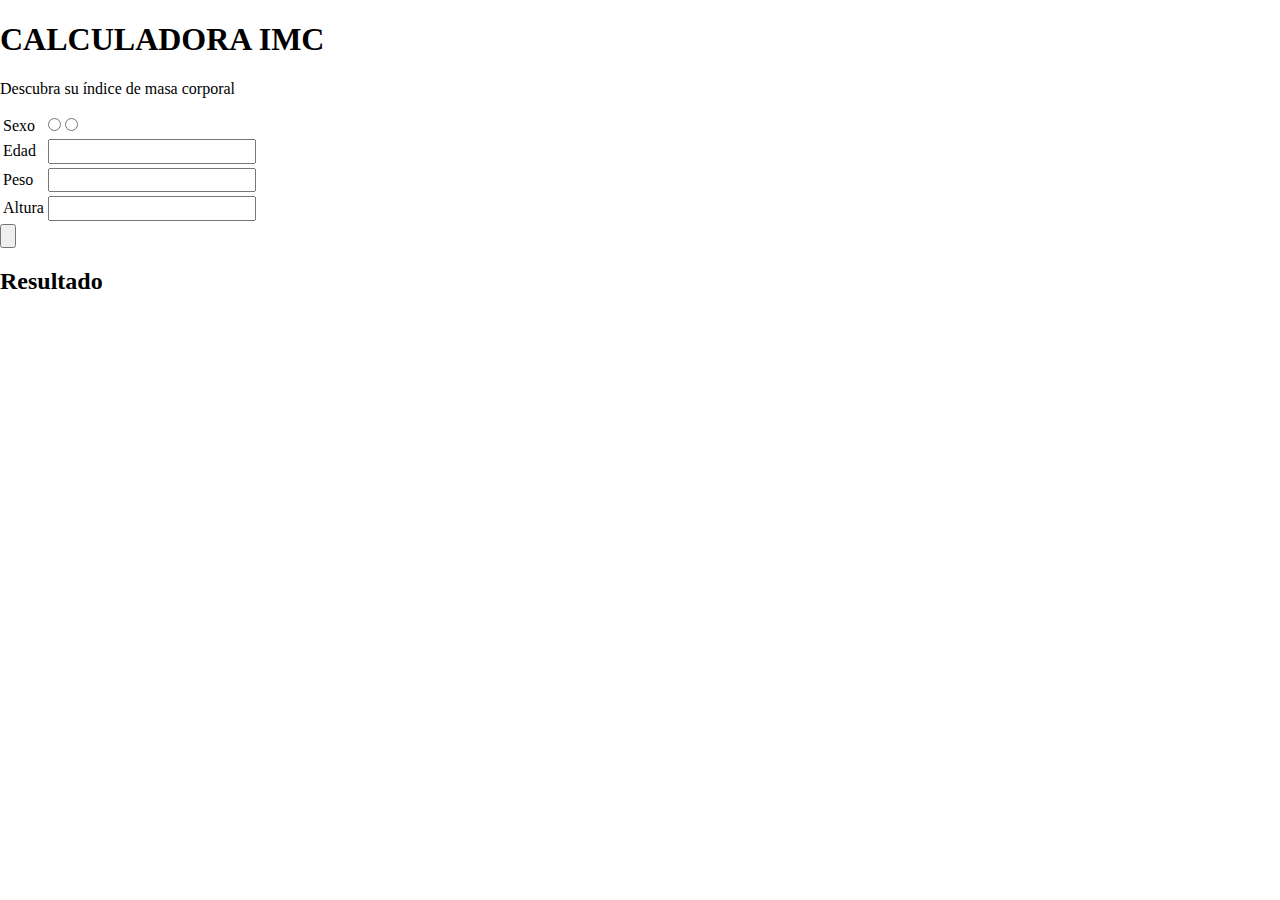
==== index.html @ 58a0bb4a "Created initial project structure." ====
<!DOCTYPE html>
<html lang="es">

<head>
  <meta charset="UTF-8">
  <meta name="viewport" content="width=device-width, initial-scale=1.0">
  <link rel="stylesheet" href="css/normalize.css">
  <link rel="stylesheet" href="css/style.css">
  <title>Calculadora IMC</title>
</head>

<body>
  <header class="header-content">
    <div class="title-container">
      <h1 class="title">CALCULADORA IMC</h1>
    </div>
  </header>
  <main class="main-content">
    <form action="" class="form-container">
      <div class="message-container">
        <p class="message">Descubra su índice de masa corporal</p>
      </div>
      <table>
        <tr class="table-row">
          <td class="table-data">
            <label for="sex" class="form-label">Sexo</label>
          </td>
          <td class="table-data">
            <input type="radio" name="sex" id="male" class="radio-button">
            <input type="radio" name="sex" id="female" class="radio-button">
          </td>
        </tr>
        <tr class="table-row">
          <td class="table-data">
            <label for="age" class="form-label">Edad</label>
          </td>
          <td class="table-data">
            <input type="number" name="age" id="age" class="text-box">
          </td>
        </tr>
        <tr class="table-row">
          <td class="table-data">
            <label for="weight" class="form-label">Peso</label>
          </td>
          <td class="table-data">
            <input type="number" name="weight" id="weight" class="text-box">
          </td>
        </tr>
        <tr class="table-row">
          <td class="table-data">
            <label for="height" class="form-label">Altura</label>
          </td>
          <td class="table-data">
            <input type="number" name="height" id="height" class="text-box">
          </td>
        </tr>
      </table>
      <div class="button-container">
        <input type="button" value="" class="send-button">
      </div>
    </form>
    <div class="result-container">
      <div class="title-2-container">
        <h2 class="title-2">
          Resultado
        </h2>
      </div>
      <div class="result-number-container">
        <p class="result-number"></p>
      </div>
      <div class="status-bar-container">
        <!--TODO-->
      </div>
      <div class="legend-status-container">
        <!--TODO-->
      </div>
    </div>
  </main>
  <footer class="footer-content">

  </footer>
</body>

</html>
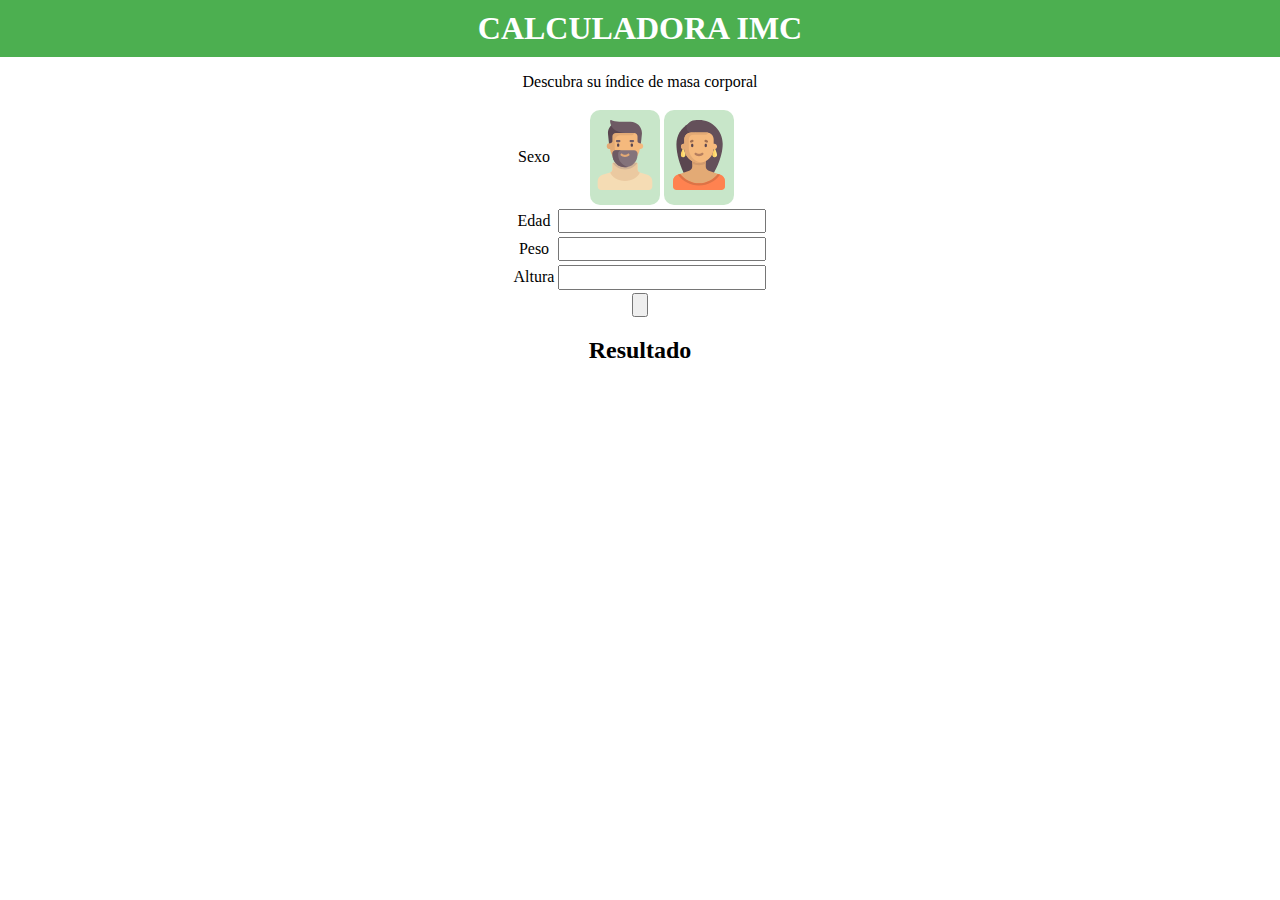
==== commit 05f256a6: "Finished radio inputs" ====
--- a/index.html
+++ b/index.html
@@ -20,14 +20,18 @@
       <div class="message-container">
         <p class="message">Descubra su índice de masa corporal</p>
       </div>
-      <table>
+      <table class="table-container">
         <tr class="table-row">
           <td class="table-data">
             <label for="sex" class="form-label">Sexo</label>
           </td>
           <td class="table-data">
-            <input type="radio" name="sex" id="male" class="radio-button">
-            <input type="radio" name="sex" id="female" class="radio-button">
+            <div class="radio-container">
+              <input type="radio" name="sex" id="male" class="radio-button">
+              <label for="male" class="radio-icon-label"><img src="icons/hombre.svg" alt="" class="radio-icon"></label>
+              <input type="radio" name="sex" id="female" class="radio-button">
+              <label for="female" class="radio-icon-label"><img src="icons/mujer.svg" alt="" class="radio-icon"></label>
+            </div>
           </td>
         </tr>
         <tr class="table-row">
@@ -79,6 +83,7 @@
   <footer class="footer-content">
 
   </footer>
+  <script src="scripts/script.js"></script>
 </body>
 
 </html>--- a/css/style.css
+++ b/css/style.css
@@ -0,0 +1,133 @@
+/* Icons
+https://www.flaticon.es/icono-gratis/hombre_921110?term=hombre&page=1&position=11&page=1&position=11&related_id=921110&origin=search 
+
+https://www.flaticon.es/icono-gratis/mujer_921089?term=mujer&related_id=921089*/
+
+/* Palette generated by Material Palette - materialpalette.com/green/cyan */
+:root {
+  --dark-primary-color: #388e3c;
+  --default-primary-color: #4caf50;
+  --light-primary-color: #c8e6c9;
+  --text-primary-color: #ffffff;
+  --accent-color: #00bcd4;
+  --primary-text-color: #212121;
+  --secondary-text-color: #757575;
+  --divider-color: #bdbdbd;
+}
+
+* {
+  box-sizing: border-box;
+}
+
+.header-content {
+  background-color: var(--default-primary-color);
+}
+
+.title-container {
+  text-align: center;
+  padding-top: 10px;
+  padding-bottom: 10px;
+}
+
+.title {
+  margin: 0;
+  color: var(--text-primary-color);
+}
+
+.main-content {
+}
+
+.form-container {
+}
+
+.message-container {
+  text-align: center;
+}
+
+.message {
+}
+
+.table-container {
+  margin-left: auto;
+  margin-right: auto;
+}
+
+.table-row {
+}
+
+.table-data {
+  text-align: center;
+}
+
+.form-label {
+}
+
+.radio-container {
+}
+
+.radio-button {
+  display: none;
+}
+
+.radio-button:checked + .radio-icon-label {
+  background-color: var(--accent-color);
+}
+
+.radio-icon-label {
+  display: inline-block;
+  background-color: var(--light-primary-color);
+  padding-top: 10px;
+  padding-bottom: 10px;
+  border-radius: 10px;
+}
+
+.radio-icon-label:hover {
+  cursor: pointer;
+  box-shadow: inset 0px 0px 10px 3px var(--accent-color);
+  transition: 0.1s;
+}
+
+.radio-icon-label:active {
+  transform: scale(0.9);
+}
+
+.radio-icon {
+  margin-left: auto;
+  margin-right: auto;
+  width: 70px;
+}
+
+.radio-icon .text-box {
+}
+
+.button-container {
+  text-align: center;
+}
+
+.send-button {
+}
+
+.result-container {
+}
+
+.title-2-container {
+  text-align: center;
+}
+
+.title-2 {
+}
+
+.result-number-container {
+}
+
+.result-number {
+}
+
+.status-bar-container {
+}
+
+.legend-status-container {
+}
+
+.footer-content {
+}
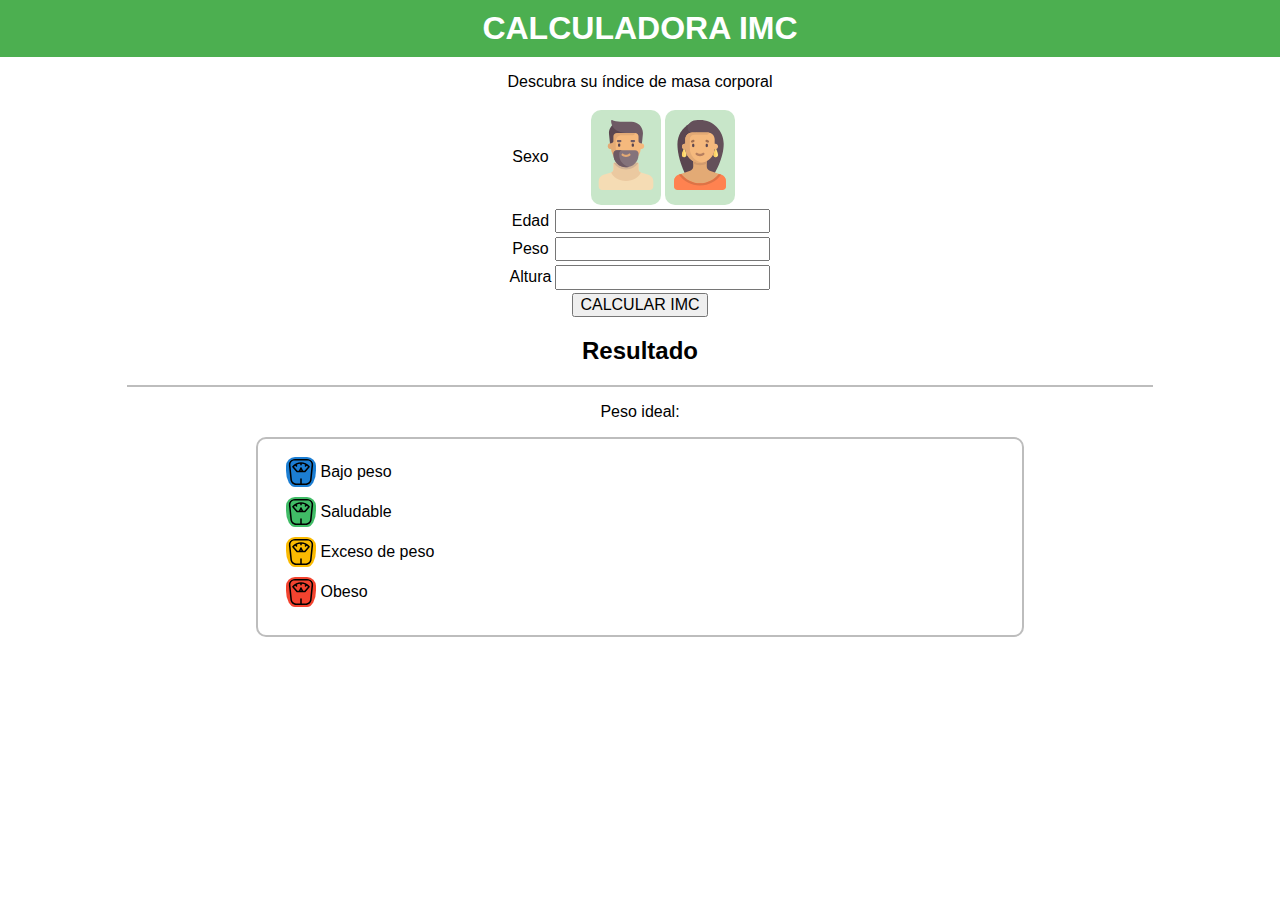
==== commit 75214c69: "Finished legends" ====
--- a/index.html
+++ b/index.html
@@ -23,13 +23,13 @@
       <table class="table-container">
         <tr class="table-row">
           <td class="table-data">
-            <label for="sex" class="form-label">Sexo</label>
+            <label for="gender" class="form-label">Sexo</label>
           </td>
           <td class="table-data">
             <div class="radio-container">
-              <input type="radio" name="sex" id="male" class="radio-button">
+              <input type="radio" name="gender" id="male" class="radio-button">
               <label for="male" class="radio-icon-label"><img src="icons/hombre.svg" alt="" class="radio-icon"></label>
-              <input type="radio" name="sex" id="female" class="radio-button">
+              <input type="radio" name="gender" id="female" class="radio-button">
               <label for="female" class="radio-icon-label"><img src="icons/mujer.svg" alt="" class="radio-icon"></label>
             </div>
           </td>
@@ -60,7 +60,7 @@
         </tr>
       </table>
       <div class="button-container">
-        <input type="button" value="" class="send-button">
+        <input type="button" value="CALCULAR IMC" class="send-button">
       </div>
     </form>
     <div class="result-container">
@@ -75,8 +75,27 @@
       <div class="status-bar-container">
         <!--TODO-->
       </div>
+      <hr class="separator">
+      <div class="message-container">
+        <p class="message">Peso ideal:</p>
+      </div>
       <div class="legend-status-container">
-        <!--TODO-->
+        <div class="legend-status"><img src="icons/weighing-scale.svg" alt="Weight sacle image" class="image-status"
+            id="underweight">
+          <p class="text-status">Bajo peso</p>
+        </div>
+        <div class="legend-status"><img src="icons/weighing-scale.svg" alt="Weight sacle image" class="image-status"
+            id="normal">
+          <p class="text-status">Saludable</p>
+        </div>
+        <div class="legend-status"><img src="icons/weighing-scale.svg" alt="Weight sacle image" class="image-status"
+            id="overweight">
+          <p class="text-status">Exceso de peso</p>
+        </div>
+        <div class="legend-status"><img src="icons/weighing-scale.svg" alt="Weight sacle image" class="image-status"
+            id="obese">
+          <p class="text-status">Obeso</p>
+        </div>
       </div>
     </div>
   </main>
--- a/css/style.css
+++ b/css/style.css
@@ -21,6 +21,7 @@
 
 .header-content {
   background-color: var(--default-primary-color);
+  font-family: "Poppins", sans-serif;
 }
 
 .title-container {
@@ -35,6 +36,7 @@
 }
 
 .main-content {
+  font-family: "Poppins", sans-serif;
 }
 
 .form-container {
@@ -118,6 +120,7 @@
 }
 
 .result-number-container {
+  text-align: center;
 }
 
 .result-number {
@@ -126,7 +129,58 @@
 .status-bar-container {
 }
 
+.separator {
+  border: solid 1px var(--divider-color);
+  width: 80%;
+}
+
 .legend-status-container {
+  width: 60%;
+  margin-right: auto;
+  margin-left: auto;
+  margin-bottom: 20px;
+  padding-top: 20px;
+  padding-left: 30px;
+  padding-bottom: 20px;
+  border-radius: 10px;
+  box-shadow: inset 0px 0px 0px 2px var(--divider-color);
+}
+
+.legend-status {
+  margin-bottom: 10px;
+}
+
+.image-status {
+  display: inline-block;
+  width: 30px;
+  border-top-left-radius: 30% 30%;
+  border-top-right-radius: 30% 30%;
+  border-bottom-left-radius: 30% 55%;
+  border-bottom-right-radius: 30% 55%;
+  padding: 2px;
+  vertical-align: middle;
+}
+
+#underweight {
+  background-color: #1c7ed3;
+}
+
+#normal {
+  background-color: #40bc66;
+}
+
+#overweight {
+  background-color: #faba01;
+}
+
+#obese {
+  background-color: #f3432f;
+}
+
+.text-status {
+  display: inline-block;
+  margin: 0;
+  vertical-align: middle;
 }
 
 .footer-content {
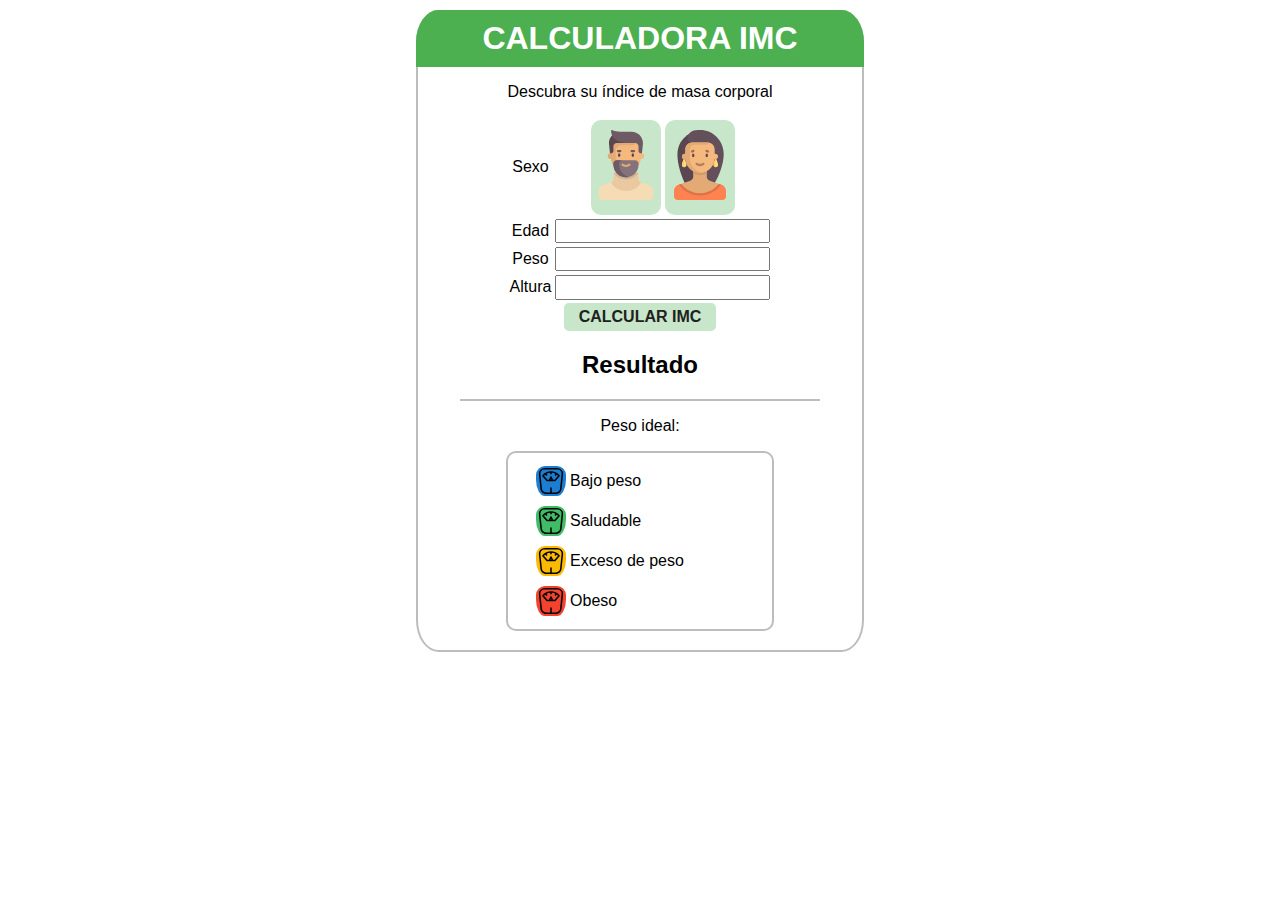
==== commit fece47ad: "Finished initial css" ====
--- a/index.html
+++ b/index.html
@@ -10,95 +10,99 @@
 </head>
 
 <body>
-  <header class="header-content">
-    <div class="title-container">
-      <h1 class="title">CALCULADORA IMC</h1>
-    </div>
-  </header>
-  <main class="main-content">
-    <form action="" class="form-container">
-      <div class="message-container">
-        <p class="message">Descubra su índice de masa corporal</p>
+  <div class="general-container">
+    <header class="header-content">
+      <div class="title-container">
+        <h1 class="title">CALCULADORA IMC</h1>
       </div>
-      <table class="table-container">
-        <tr class="table-row">
-          <td class="table-data">
-            <label for="gender" class="form-label">Sexo</label>
-          </td>
-          <td class="table-data">
-            <div class="radio-container">
-              <input type="radio" name="gender" id="male" class="radio-button">
-              <label for="male" class="radio-icon-label"><img src="icons/hombre.svg" alt="" class="radio-icon"></label>
-              <input type="radio" name="gender" id="female" class="radio-button">
-              <label for="female" class="radio-icon-label"><img src="icons/mujer.svg" alt="" class="radio-icon"></label>
-            </div>
-          </td>
-        </tr>
-        <tr class="table-row">
-          <td class="table-data">
-            <label for="age" class="form-label">Edad</label>
-          </td>
-          <td class="table-data">
-            <input type="number" name="age" id="age" class="text-box">
-          </td>
-        </tr>
-        <tr class="table-row">
-          <td class="table-data">
-            <label for="weight" class="form-label">Peso</label>
-          </td>
-          <td class="table-data">
-            <input type="number" name="weight" id="weight" class="text-box">
-          </td>
-        </tr>
-        <tr class="table-row">
-          <td class="table-data">
-            <label for="height" class="form-label">Altura</label>
-          </td>
-          <td class="table-data">
-            <input type="number" name="height" id="height" class="text-box">
-          </td>
-        </tr>
-      </table>
-      <div class="button-container">
-        <input type="button" value="CALCULAR IMC" class="send-button">
-      </div>
-    </form>
-    <div class="result-container">
-      <div class="title-2-container">
-        <h2 class="title-2">
-          Resultado
-        </h2>
-      </div>
-      <div class="result-number-container">
-        <p class="result-number"></p>
-      </div>
-      <div class="status-bar-container">
-        <!--TODO-->
-      </div>
-      <hr class="separator">
-      <div class="message-container">
-        <p class="message">Peso ideal:</p>
-      </div>
-      <div class="legend-status-container">
-        <div class="legend-status"><img src="icons/weighing-scale.svg" alt="Weight sacle image" class="image-status"
-            id="underweight">
-          <p class="text-status">Bajo peso</p>
+    </header>
+    <main class="main-content">
+      <form action="" class="form-container">
+        <div class="message-container">
+          <p class="message">Descubra su índice de masa corporal</p>
         </div>
-        <div class="legend-status"><img src="icons/weighing-scale.svg" alt="Weight sacle image" class="image-status"
-            id="normal">
-          <p class="text-status">Saludable</p>
+        <table class="table-container">
+          <tr class="table-row">
+            <td class="table-data">
+              <label for="gender" class="form-label">Sexo</label>
+            </td>
+            <td class="table-data">
+              <div class="radio-container">
+                <input type="radio" name="gender" id="male" class="radio-button">
+                <label for="male" class="radio-icon-label"><img src="icons/hombre.svg" alt=""
+                    class="radio-icon"></label>
+                <input type="radio" name="gender" id="female" class="radio-button">
+                <label for="female" class="radio-icon-label"><img src="icons/mujer.svg" alt=""
+                    class="radio-icon"></label>
+              </div>
+            </td>
+          </tr>
+          <tr class="table-row">
+            <td class="table-data">
+              <label for="age" class="form-label">Edad</label>
+            </td>
+            <td class="table-data">
+              <input type="number" name="age" id="age" class="text-box">
+            </td>
+          </tr>
+          <tr class="table-row">
+            <td class="table-data">
+              <label for="weight" class="form-label">Peso</label>
+            </td>
+            <td class="table-data">
+              <input type="number" name="weight" id="weight" class="text-box">
+            </td>
+          </tr>
+          <tr class="table-row">
+            <td class="table-data">
+              <label for="height" class="form-label">Altura</label>
+            </td>
+            <td class="table-data">
+              <input type="number" name="height" id="height" class="text-box">
+            </td>
+          </tr>
+        </table>
+        <div class="button-container">
+          <input type="button" value="CALCULAR IMC" class="send-button">
         </div>
-        <div class="legend-status"><img src="icons/weighing-scale.svg" alt="Weight sacle image" class="image-status"
-            id="overweight">
-          <p class="text-status">Exceso de peso</p>
+      </form>
+      <div class="result-container">
+        <div class="title-2-container">
+          <h2 class="title-2">
+            Resultado
+          </h2>
         </div>
-        <div class="legend-status"><img src="icons/weighing-scale.svg" alt="Weight sacle image" class="image-status"
-            id="obese">
-          <p class="text-status">Obeso</p>
+        <div class="result-number-container">
+          <p class="result-number"></p>
+        </div>
+        <div class="status-bar-container">
+          <!--TODO-->
+        </div>
+        <hr class="separator">
+        <div class="message-container">
+          <p class="message">Peso ideal:</p>
+        </div>
+        <div class="legend-status-container">
+          <div class="legend-status"><img src="icons/weighing-scale.svg" alt="Weight sacle image" class="image-status"
+              id="underweight">
+            <p class="text-status">Bajo peso</p>
+          </div>
+          <div class="legend-status"><img src="icons/weighing-scale.svg" alt="Weight sacle image" class="image-status"
+              id="normal">
+            <p class="text-status">Saludable</p>
+          </div>
+          <div class="legend-status"><img src="icons/weighing-scale.svg" alt="Weight sacle image" class="image-status"
+              id="overweight">
+            <p class="text-status">Exceso de peso</p>
+          </div>
+          <div class="legend-status"><img src="icons/weighing-scale.svg" alt="Weight sacle image" class="image-status"
+              id="obese">
+            <p class="text-status">Obeso</p>
+          </div>
         </div>
       </div>
-    </div>
-  </main>
+    </main>
+  </div>
   <footer class="footer-content">
 
   </footer>
--- a/css/style.css
+++ b/css/style.css
@@ -19,9 +19,24 @@
   box-sizing: border-box;
 }
 
+.general-container {
+  width: 35%;
+  min-width: fit-content;
+  margin-top: 10px;
+  margin-right: auto;
+  margin-left: auto;
+  margin-bottom: 10px;
+  padding-bottom: 1px;
+  box-shadow: inset 0px 0px 0px 2px var(--divider-color);
+  border-radius: 5%;
+  overflow: hidden;
+}
+
 .header-content {
   background-color: var(--default-primary-color);
   font-family: "Poppins", sans-serif;
+  padding-left: 10px;
+  padding-right: 10px;
 }
 
 .title-container {
@@ -107,6 +122,22 @@
 }
 
 .send-button {
+  border: none;
+  background-color: var(--light-primary-color);
+  color: var(--primary-text-color);
+  font-weight: bolder;
+  padding: 5px 15px;
+  border-radius: 5px;
+  transition: 0.1s;
+}
+
+.send-button:hover {
+  box-shadow: inset 0px 0px 5px 1px var(--accent-color);
+}
+
+.send-button:active {
+  transform: scale(0.9);
+  background-color: var(--accent-color);
 }
 
 .result-container {
@@ -139,9 +170,9 @@
   margin-right: auto;
   margin-left: auto;
   margin-bottom: 20px;
-  padding-top: 20px;
+  padding-top: 15px;
   padding-left: 30px;
-  padding-bottom: 20px;
+  padding-bottom: 5px;
   border-radius: 10px;
   box-shadow: inset 0px 0px 0px 2px var(--divider-color);
 }
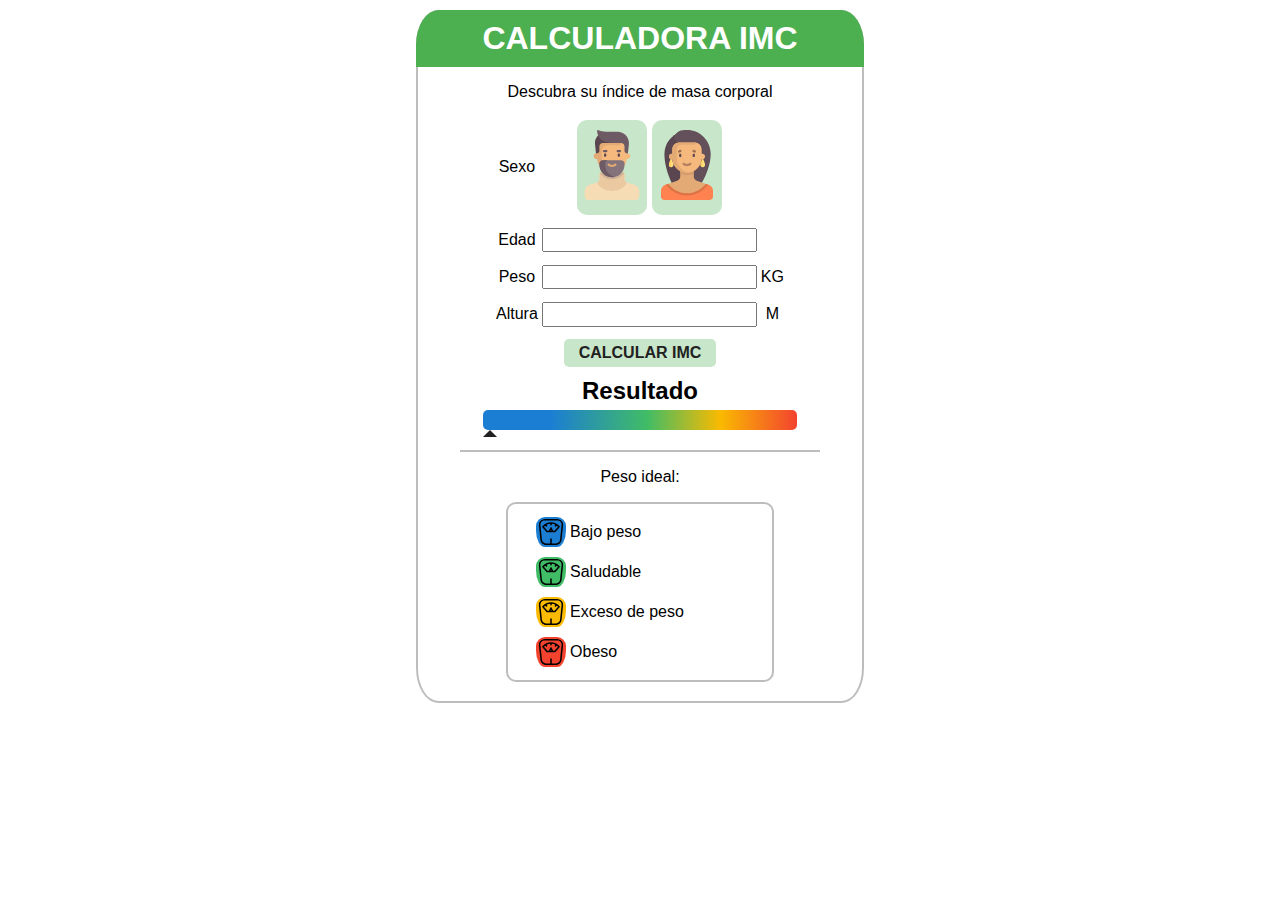
==== commit 6dd192d2: "Finished status bar" ====
--- a/index.html
+++ b/index.html
@@ -44,6 +44,7 @@
             <td class="table-data">
               <input type="number" name="age" id="age" class="text-box">
             </td>
+            <td class="table-data"></td>
           </tr>
           <tr class="table-row">
             <td class="table-data">
@@ -52,6 +53,9 @@
             <td class="table-data">
               <input type="number" name="weight" id="weight" class="text-box">
             </td>
+            <td class="table-data">
+              <p class="unit-measure">KG</p>
+            </td>
           </tr>
           <tr class="table-row">
             <td class="table-data">
@@ -59,6 +63,9 @@
             </td>
             <td class="table-data">
               <input type="number" name="height" id="height" class="text-box">
+            </td>
+            <td class="table-data">
+              <p class="unit-measure">M</p>
             </td>
           </tr>
         </table>
@@ -76,11 +83,13 @@
           <p class="result-number"></p>
         </div>
         <div class="status-bar-container">
-          <!--TODO-->
+          <div class="status-bar">
+            <div class="status-bar-indicator"></div>
+          </div>
         </div>
         <hr class="separator">
         <div class="message-container">
-          <p class="message">Peso ideal:</p>
+          <p class="message ideal-weight-message">Peso ideal:</p>
         </div>
         <div class="legend-status-container">
           <div class="legend-status"><img src="icons/weighing-scale.svg" alt="Weight sacle image" class="image-status"
--- a/css/style.css
+++ b/css/style.css
@@ -13,6 +13,11 @@
   --primary-text-color: #212121;
   --secondary-text-color: #757575;
   --divider-color: #bdbdbd;
+
+  --underweight: #1c7ed3;
+  --normal: #40bc66;
+  --overweight: #faba01;
+  --obese: #f3432f;
 }
 
 * {
@@ -74,6 +79,14 @@
 
 .table-data {
   text-align: center;
+  padding-bottom: 10px;
+}
+
+.text-box {
+}
+
+.unit-measure {
+  margin: 0;
 }
 
 .form-label {
@@ -129,6 +142,7 @@
   padding: 5px 15px;
   border-radius: 5px;
   transition: 0.1s;
+  margin-bottom: 10px;
 }
 
 .send-button:hover {
@@ -145,24 +159,63 @@
 
 .title-2-container {
   text-align: center;
+  margin-bottom: 5px;
 }
 
 .title-2 {
+  margin: 0;
 }
 
 .result-number-container {
   text-align: center;
+  margin-bottom: 5px;
+  font-weight: bolder;
+  color: var(--default-primary-color);
+  font-size: 36px;
 }
 
 .result-number {
+  margin: 0;
 }
 
 .status-bar-container {
+  text-align: center;
+  margin-bottom: 20px;
+}
+
+.status-bar {
+  position: relative;
+  width: 70%;
+  background: linear-gradient(
+    to right,
+    var(--underweight) 21.53%,
+    var(--normal) 52.15%,
+    var(--overweight) 75.59%,
+    var(--obese) 100%
+  );
+  margin-right: auto;
+  margin-left: auto;
+
+  height: 20px;
+  border-radius: 5px;
+}
+
+.status-bar-indicator {
+  position: absolute;
+  width: 0;
+  height: 0;
+  border-left: 7px solid transparent;
+  border-right: 7px solid transparent;
+  border-bottom: 7px solid var(--primary-text-color);
+  top: 20px;
 }
 
 .separator {
   border: solid 1px var(--divider-color);
   width: 80%;
+}
+
+.ideal-weight-message {
 }
 
 .legend-status-container {
@@ -193,19 +246,19 @@
 }
 
 #underweight {
-  background-color: #1c7ed3;
+  background-color: var(--underweight);
 }
 
 #normal {
-  background-color: #40bc66;
+  background-color: var(--normal);
 }
 
 #overweight {
-  background-color: #faba01;
+  background-color: var(--overweight);
 }
 
 #obese {
-  background-color: #f3432f;
+  background-color: var(--obese);
 }
 
 .text-status {
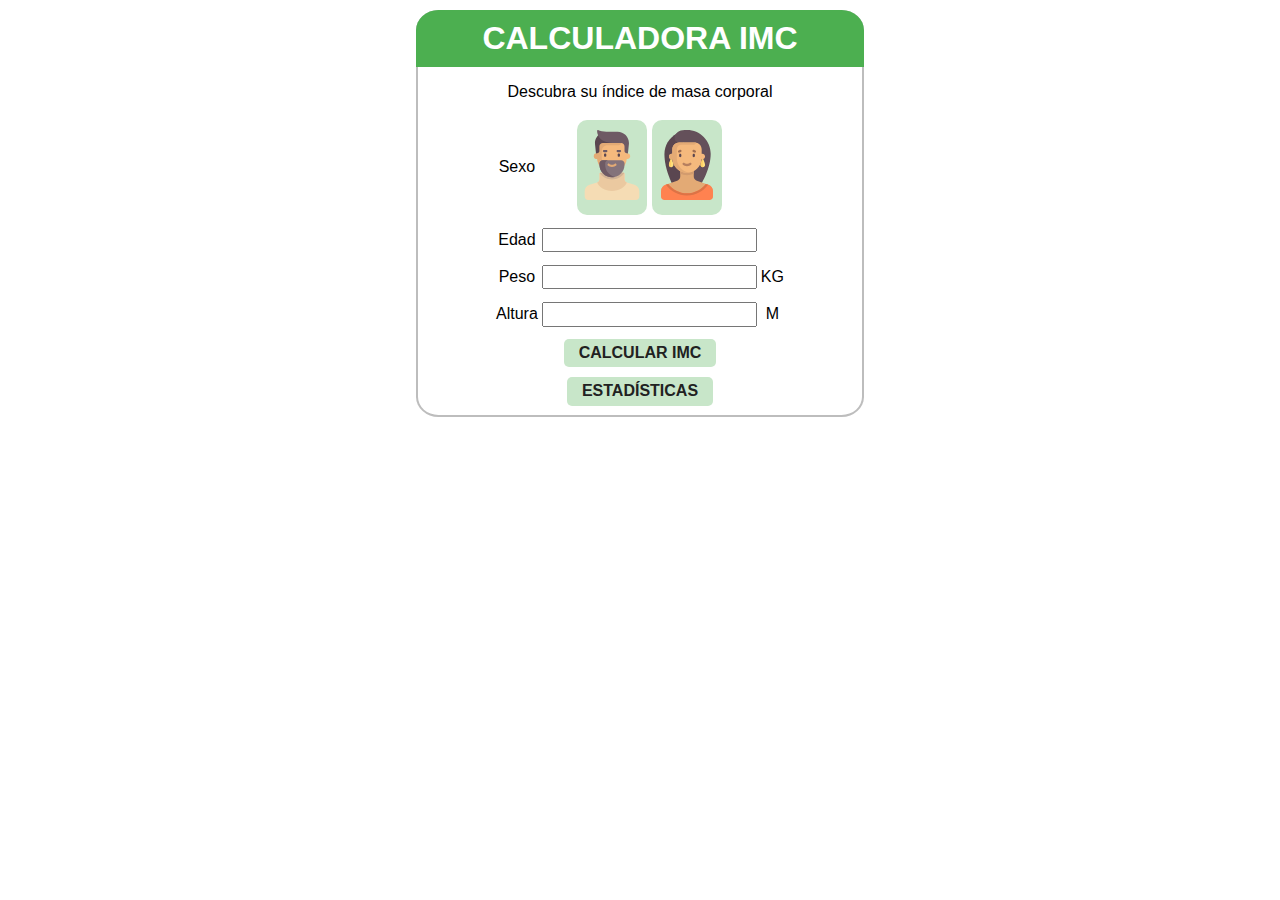
==== commit 97bd2951: "Starting charts" ====
--- a/index.html
+++ b/index.html
@@ -72,6 +72,11 @@
         <div class="button-container">
           <input type="button" value="CALCULAR IMC" class="send-button">
         </div>
+        <div class="button-container">
+          <a href="statistics.html" class="statistics-button">
+            <input type="button" value="ESTADÍSTICAS" class="send-button">
+          </a>
+        </div>
       </form>
       <div class="result-container">
         <div class="title-2-container">
--- a/css/style.css
+++ b/css/style.css
@@ -155,6 +155,9 @@
 }
 
 .result-container {
+  display: none;
+  padding-right: 30px;
+  padding-left: 30px;
 }
 
 .title-2-container {
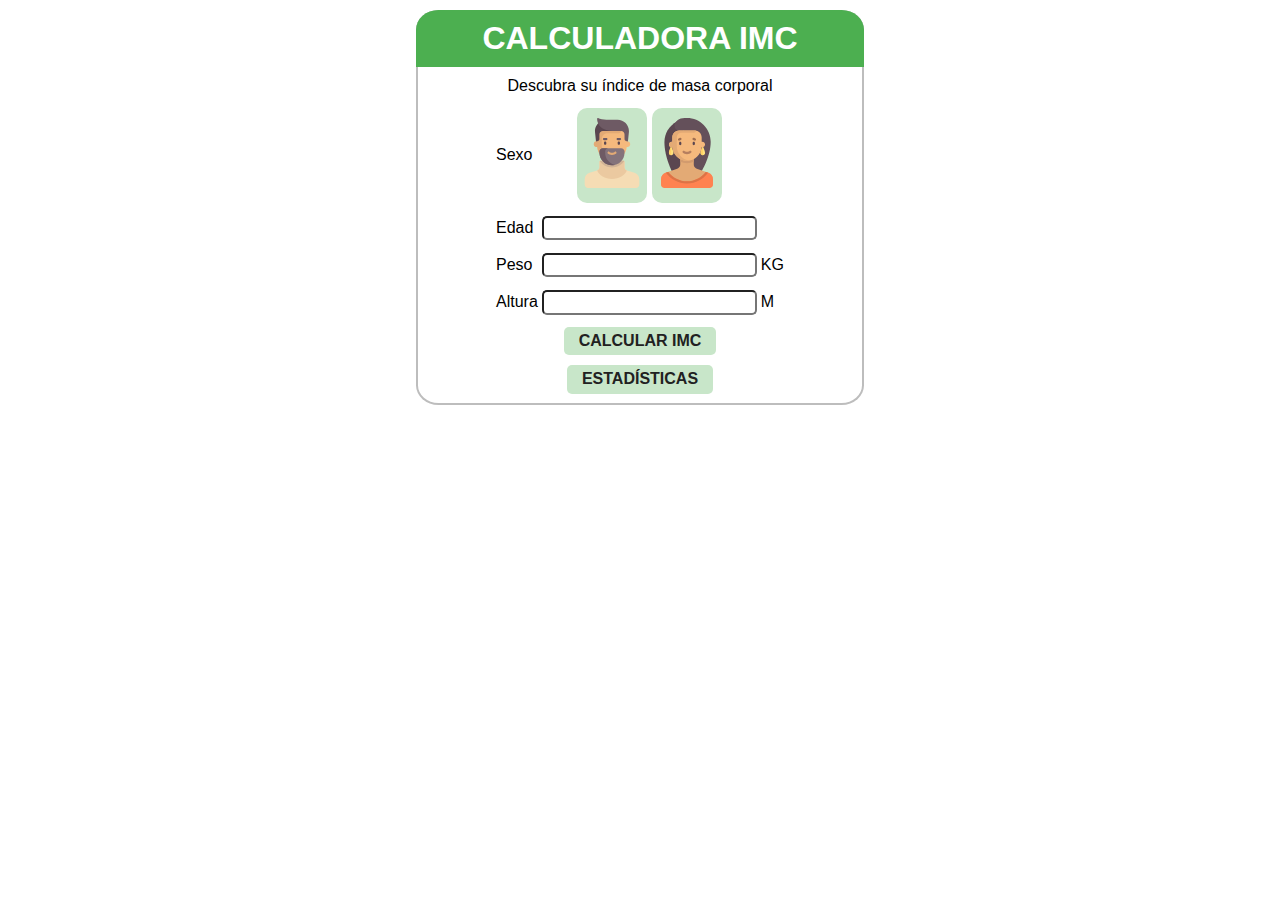
==== commit 8cbd5bb3: "First version finished" ====
--- a/index.html
+++ b/index.html
@@ -4,6 +4,7 @@
 <head>
   <meta charset="UTF-8">
   <meta name="viewport" content="width=device-width, initial-scale=1.0">
+  <link rel="icon" href="icons/scale.svg">
   <link rel="stylesheet" href="css/normalize.css">
   <link rel="stylesheet" href="css/style.css">
   <title>Calculadora IMC</title>
@@ -23,7 +24,7 @@
         </div>
         <table class="table-container">
           <tr class="table-row">
-            <td class="table-data">
+            <td class="table-data table-data-label">
               <label for="gender" class="form-label">Sexo</label>
             </td>
             <td class="table-data">
@@ -38,33 +39,33 @@
             </td>
           </tr>
           <tr class="table-row">
-            <td class="table-data">
+            <td class="table-data table-data-label">
               <label for="age" class="form-label">Edad</label>
             </td>
             <td class="table-data">
               <input type="number" name="age" id="age" class="text-box">
             </td>
-            <td class="table-data"></td>
+            <td class="table-data table-data-label"></td>
           </tr>
           <tr class="table-row">
-            <td class="table-data">
+            <td class="table-data table-data-label">
               <label for="weight" class="form-label">Peso</label>
             </td>
             <td class="table-data">
               <input type="number" name="weight" id="weight" class="text-box">
             </td>
-            <td class="table-data">
+            <td class="table-data table-data-label">
               <p class="unit-measure">KG</p>
             </td>
           </tr>
           <tr class="table-row">
-            <td class="table-data">
+            <td class="table-data table-data-label">
               <label for="height" class="form-label">Altura</label>
             </td>
             <td class="table-data">
               <input type="number" name="height" id="height" class="text-box">
             </td>
-            <td class="table-data">
+            <td class="table-data table-data-label">
               <p class="unit-measure">M</p>
             </td>
           </tr>
@@ -73,7 +74,7 @@
           <input type="button" value="CALCULAR IMC" class="send-button">
         </div>
         <div class="button-container">
-          <a href="statistics.html" class="statistics-button">
+          <a href="statistics.html" class="href-button">
             <input type="button" value="ESTADÍSTICAS" class="send-button">
           </a>
         </div>
@@ -117,9 +118,6 @@
       </div>
     </main>
   </div>
-  <footer class="footer-content">
-
-  </footer>
   <script src="scripts/script.js"></script>
 </body>
 
--- a/css/style.css
+++ b/css/style.css
@@ -24,6 +24,16 @@
   box-sizing: border-box;
 }
 
+input[type="number"]::-webkit-inner-spin-button,
+input[type="number"]::-webkit-outer-spin-button {
+  -webkit-appearance: none;
+  margin: 0;
+}
+
+input[type="number"] {
+  -moz-appearance: textfield; /* Firefox */
+}
+
 .general-container {
   width: 35%;
   min-width: fit-content;
@@ -48,6 +58,7 @@
   text-align: center;
   padding-top: 10px;
   padding-bottom: 10px;
+  margin-bottom: 10px;
 }
 
 .title {
@@ -67,6 +78,8 @@
 }
 
 .message {
+  margin: 0;
+  margin-bottom: 10px;
 }
 
 .table-container {
@@ -82,7 +95,19 @@
   padding-bottom: 10px;
 }
 
+.table-data-label {
+  text-align: left;
+}
+
 .text-box {
+  border-radius: 5px;
+  text-align: center;
+}
+
+.text-box:focus {
+  outline: none;
+  box-shadow: inset 0px 0px 0px 2px var(--default-primary-color);
+  border: solid 2px var(--default-primary-color);
 }
 
 .unit-measure {
@@ -173,7 +198,6 @@
   text-align: center;
   margin-bottom: 5px;
   font-weight: bolder;
-  color: var(--default-primary-color);
   font-size: 36px;
 }
 
@@ -270,5 +294,8 @@
   vertical-align: middle;
 }
 
-.footer-content {
-}
+.chart-container {
+  width: 100%;
+  padding-left: 10px;
+  padding-right: 10px;
+}
